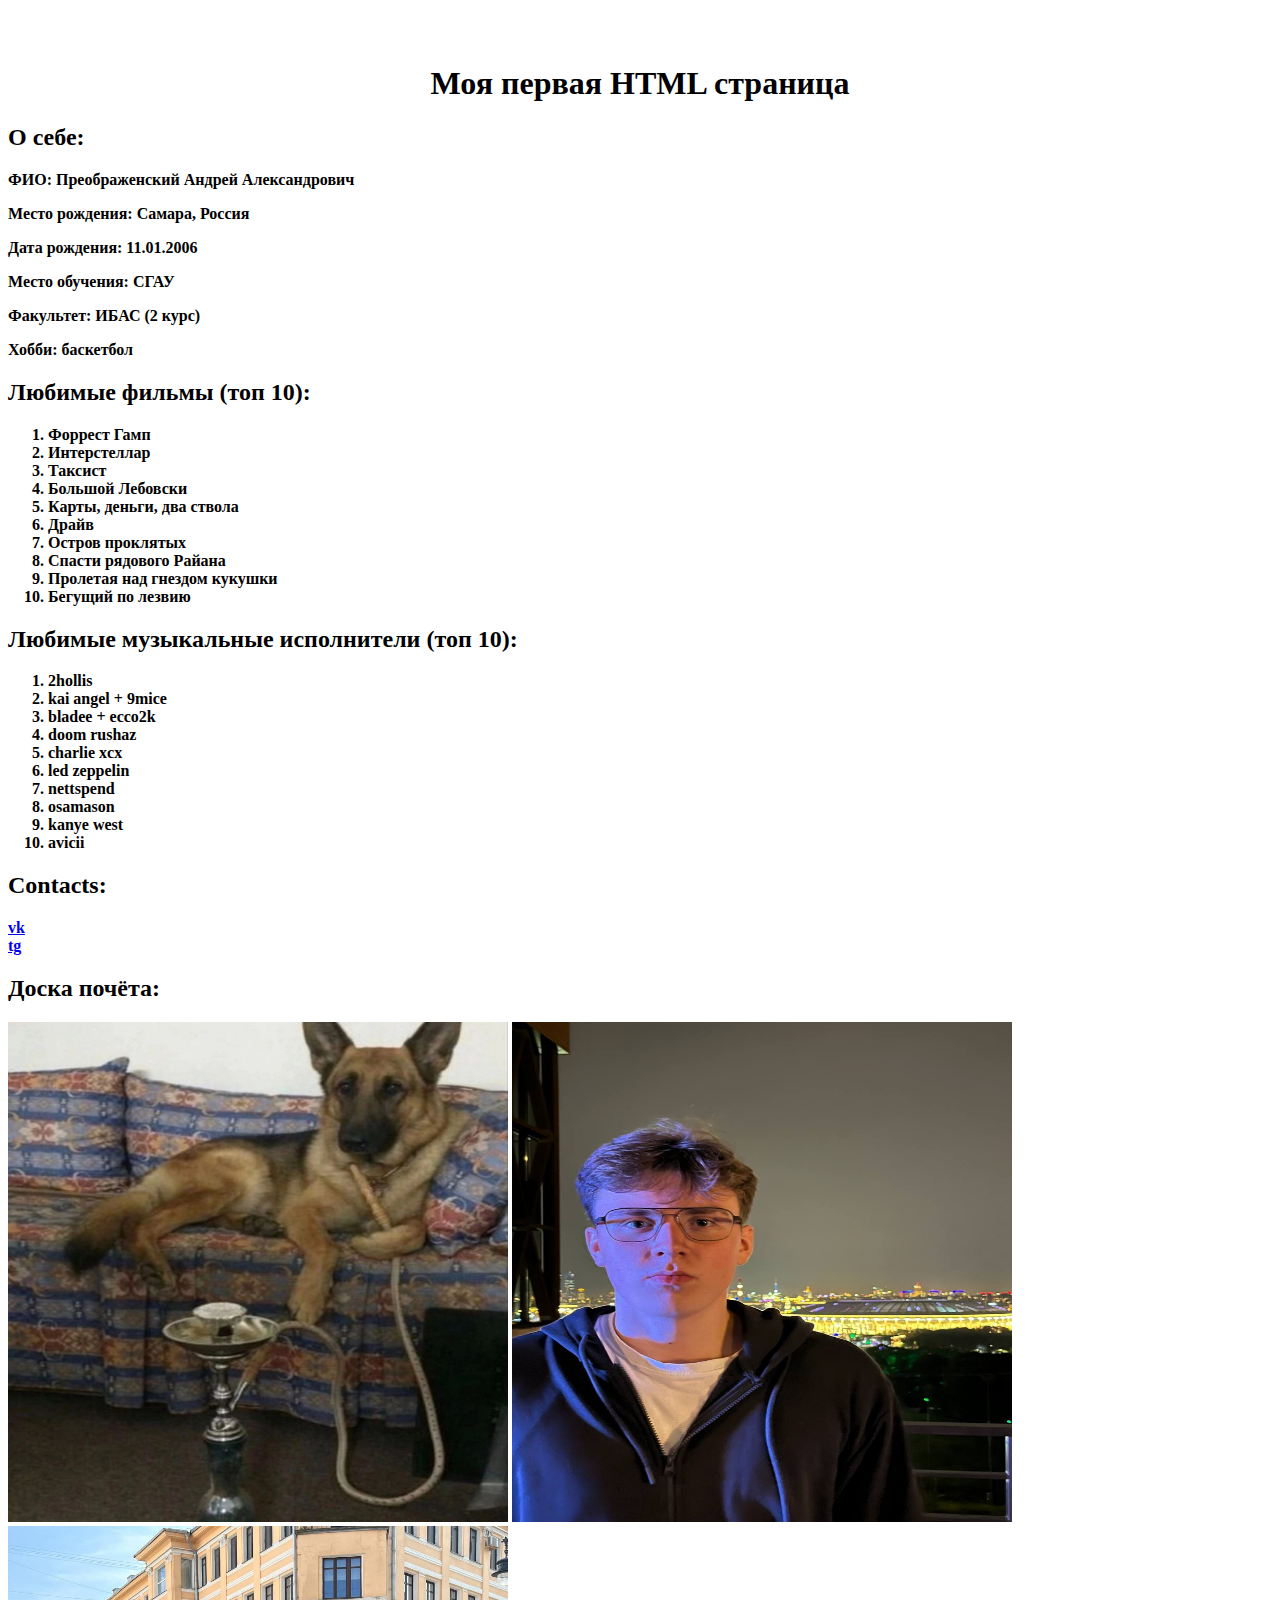
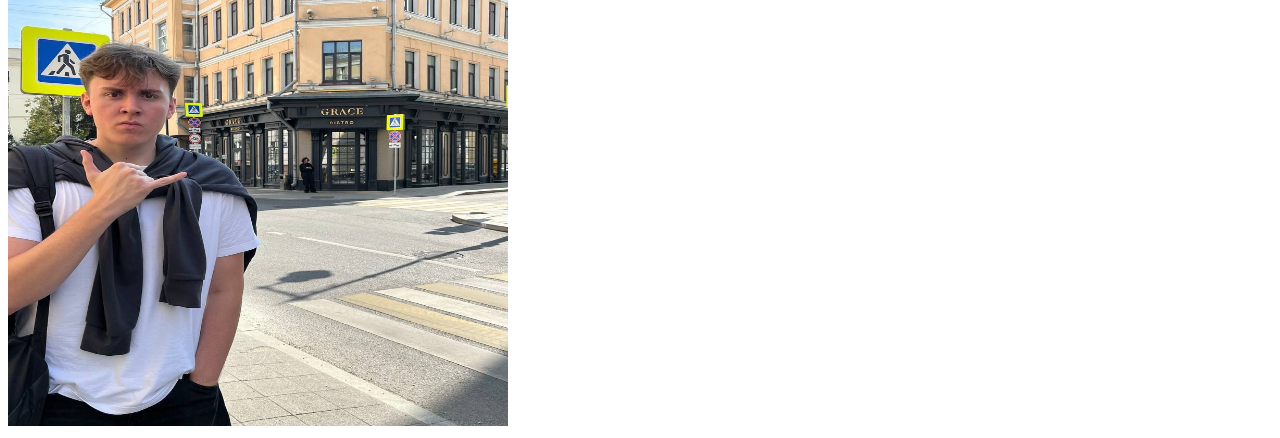
==== index.html @ b2947663 "create index.html" ====
<!DOCTYPE html>
<html>
<head>
<title>Лабораторная работа 1</title>
</head>
<body style="font-family: Verdana; background: url(fon2.jpg)">
    <br>
    <br>
<h1><b></b><center>Моя первая HTML страница</h1>
    <h2><strong>О себе:</h2>
    <p>ФИО: Преображенский Андрей Александрович</p>
    <p>Место рождения: Самара, Россия</p>
    <p>Дата рождения: 11.01.2006</p>
    <p>Место обучения: СГАУ</p>
    <p>Факультет: ИБАС (2 курс)</p>
    <p>Хобби: баскетбол</p>
<h2><strong>Любимые фильмы (топ 10):</h2>
    <ol>
        <li>Форрест Гамп</li>
        <li>Интерстеллар</li>
        <li>Таксист</li>
        <li>Большой Лебовски</li>
        <li>Карты, деньги, два ствола</li>
        <li>Драйв</li>
        <li>Остров проклятых</li>
        <li>Спасти рядового Райана</li>
        <li>Пролетая над гнездом кукушки</li>
        <li>Бегущий по лезвию</li>
    </ol>
<h2><strong>Любимые музыкальные исполнители (топ 10):</h2>
    <ol>
        <li>2hollis</li>
        <li>kai angel + 9mice</li>
        <li>bladee + ecco2k</li>
        <li>doom rushaz</li>
        <li>charlie xcx</li>
        <li>led zeppelin</li>
        <li>nettspend</li>
        <li>osamason</li>
        <li>kanye west</li>
        <li>avicii</li>
    </ol>
<h2><strong>Contacts:</h2>
    <a href="https://vk.com/andreypreobrazhenskiy" target="VK" >vk</a>
    <br>
    <a href="https://t.me/andrey_mrakobes" target="TG" >tg</a>
    <br>
<h2><strong>Доска почёта:</strong></h2>
<img src="src/image/dog.jpg" alt="Гавгавыч" width="500" height="500"/>
<img src="src/image/me.jpg" alt="Я на фоне Лужников" width="500" height="500"/>
<img src="src/image/me2.jpg" alt="Я на фоне Клод Моне" width="500" height="500"/>

</body>
</html>
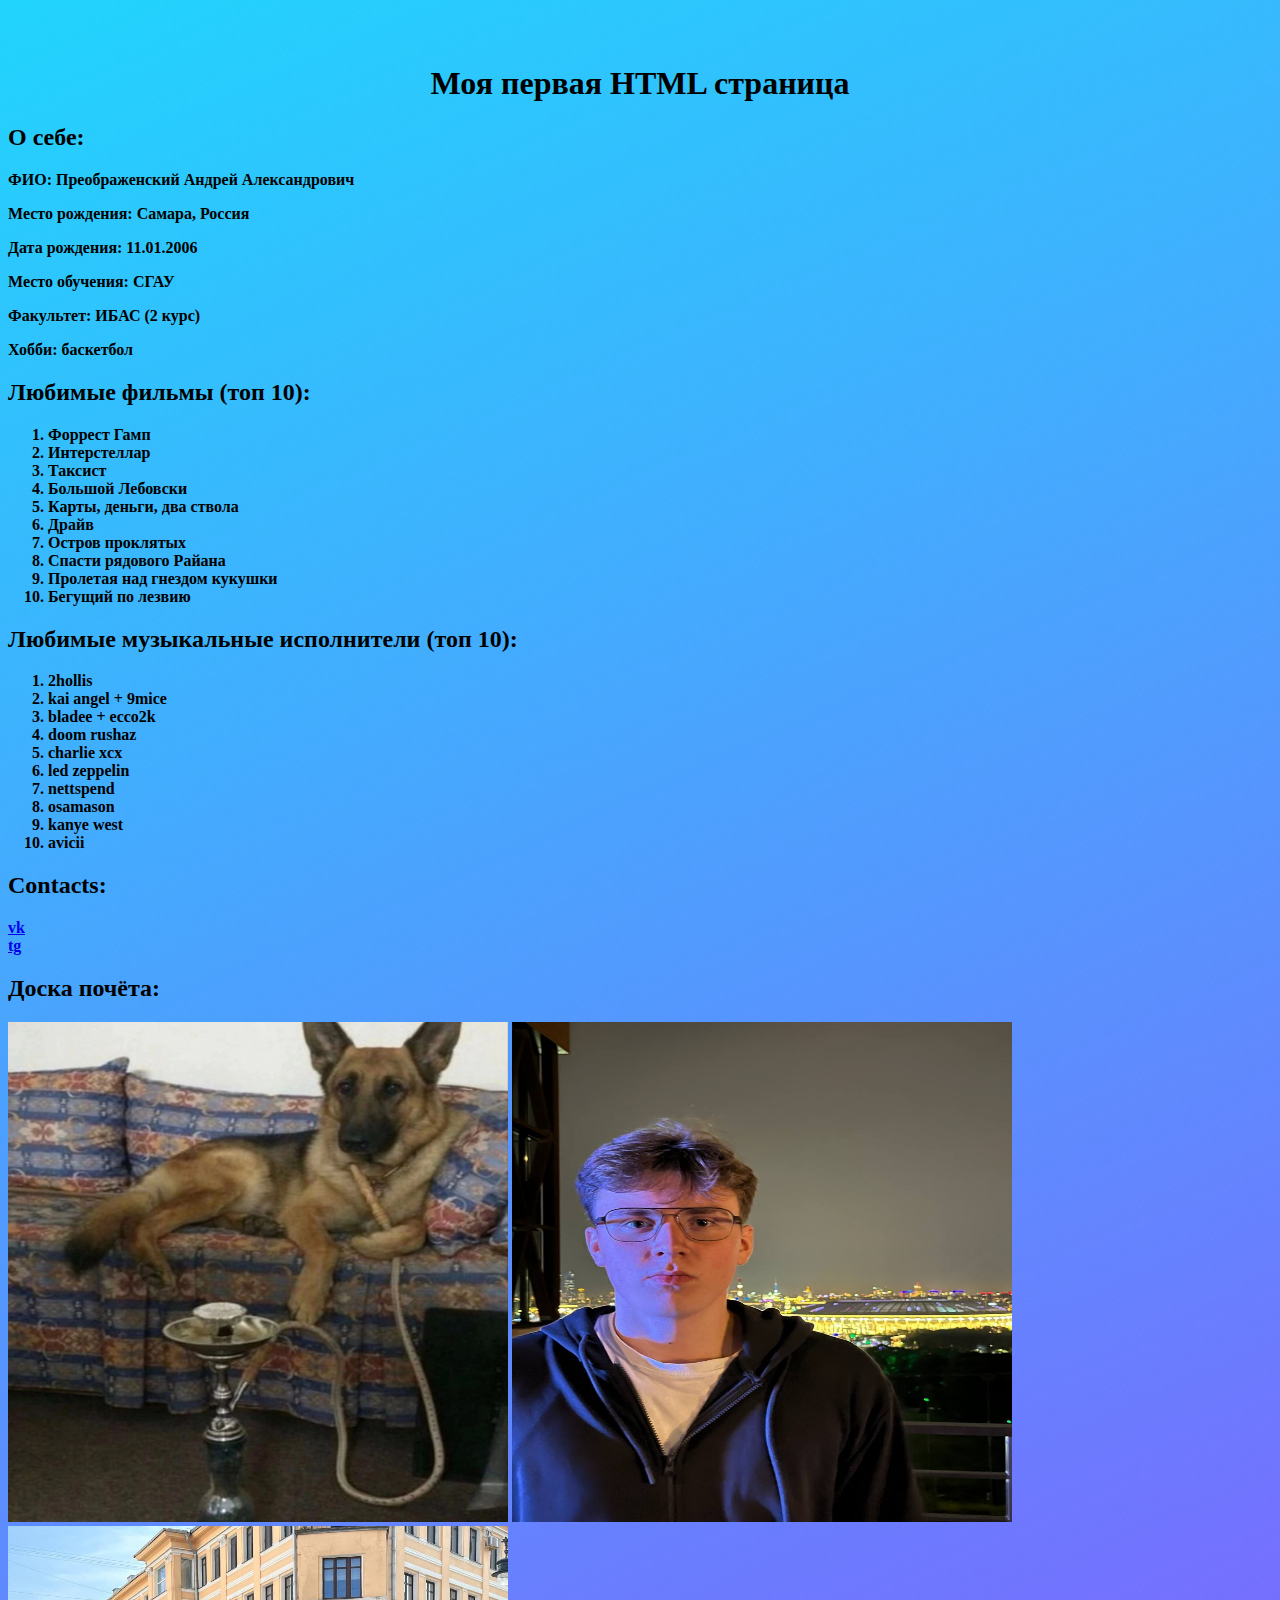
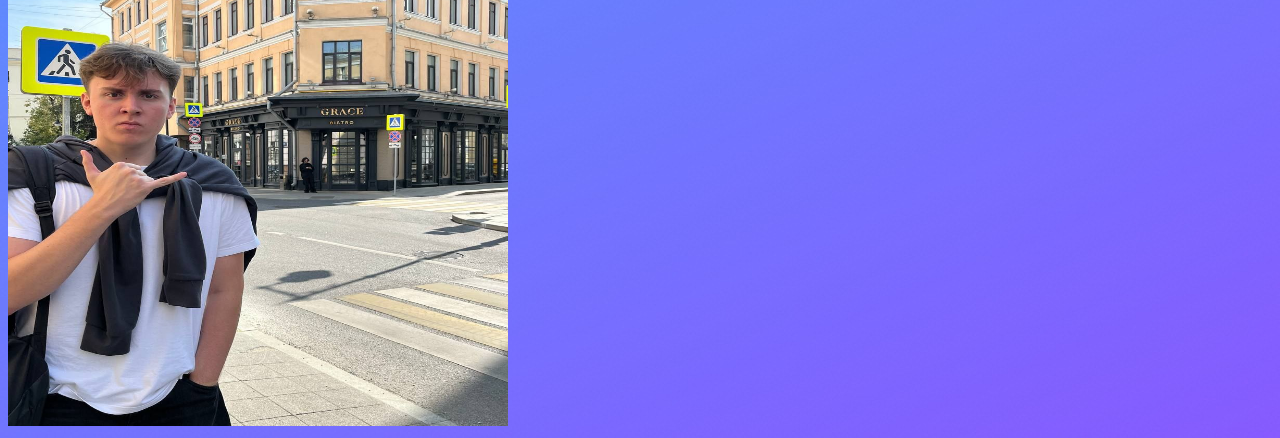
==== commit 4348010f: "Update index.html" ====
--- a/index.html
+++ b/index.html
@@ -3,7 +3,7 @@
 <head>
 <title>Лабораторная работа 1</title>
 </head>
-<body style="font-family: Verdana; background: url(fon2.jpg)">
+<body style="font-family: Verdana; background: url(src/image/fon2.jpg)">
     <br>
     <br>
 <h1><b></b><center>Моя первая HTML страница</h1>
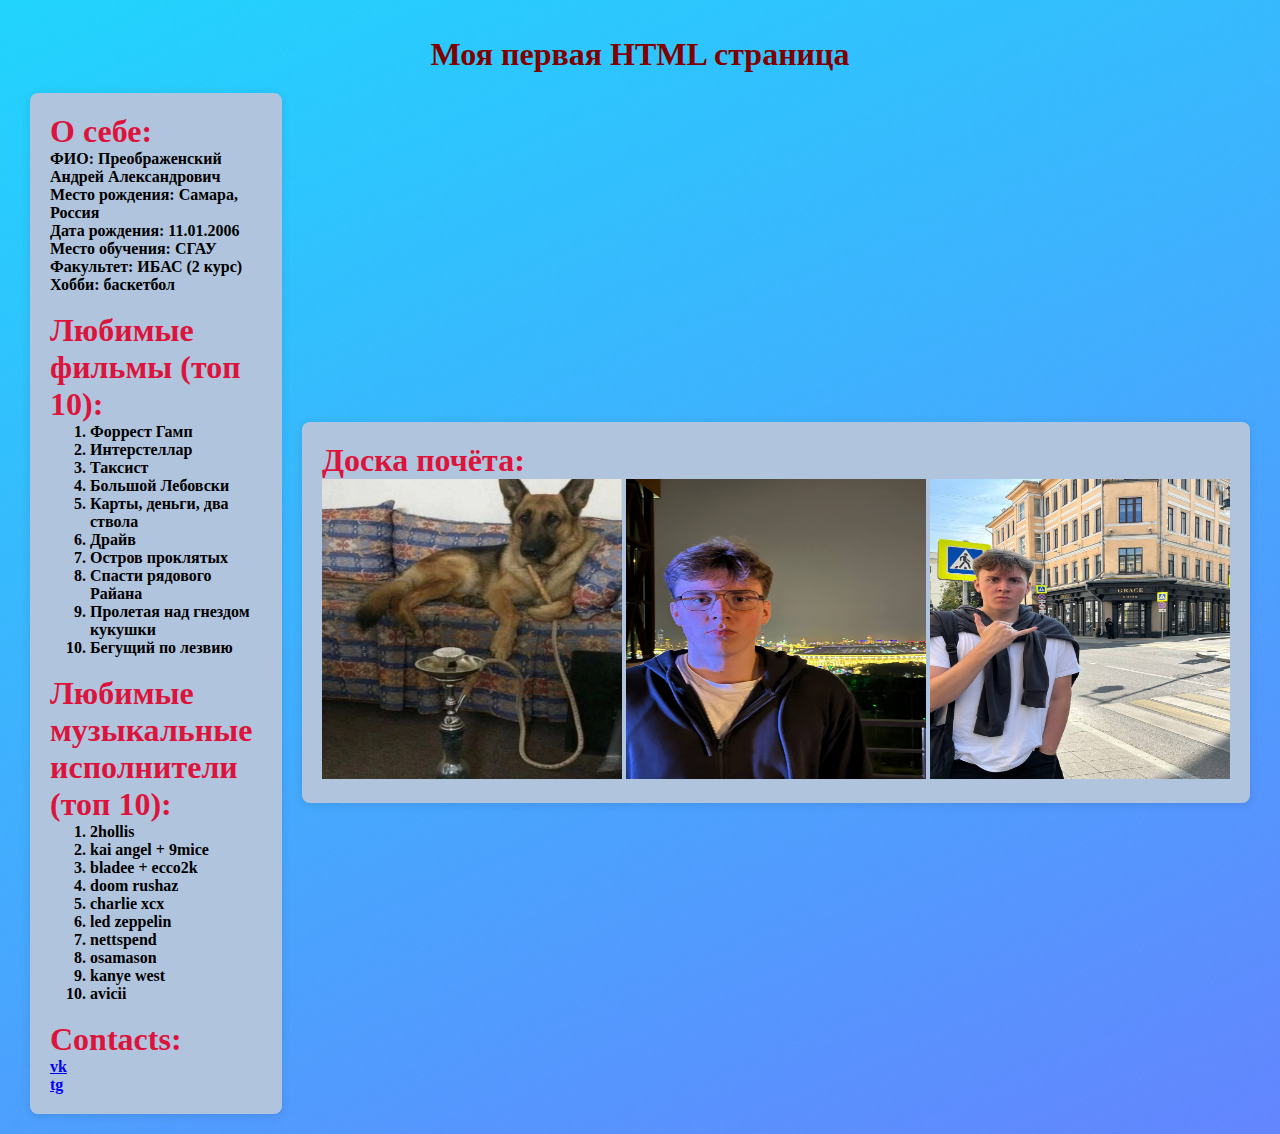
==== commit 70a8b633: "Update index.html" ====
--- a/index.html
+++ b/index.html
@@ -1,54 +1,69 @@
 <!DOCTYPE html>
 <html>
+
 <head>
-<title>Лабораторная работа 1</title>
+    <link rel="stylesheet" type="text/css" href="style.css" />
+    <title>Лабораторная работа 1</title>
 </head>
-<body style="font-family: Verdana; background: url(src/image/fon2.jpg)">
+
+<body>
     <br>
     <br>
-<h1><b></b><center>Моя первая HTML страница</h1>
-    <h2><strong>О себе:</h2>
-    <p>ФИО: Преображенский Андрей Александрович</p>
-    <p>Место рождения: Самара, Россия</p>
-    <p>Дата рождения: 11.01.2006</p>
-    <p>Место обучения: СГАУ</p>
-    <p>Факультет: ИБАС (2 курс)</p>
-    <p>Хобби: баскетбол</p>
-<h2><strong>Любимые фильмы (топ 10):</h2>
-    <ol>
-        <li>Форрест Гамп</li>
-        <li>Интерстеллар</li>
-        <li>Таксист</li>
-        <li>Большой Лебовски</li>
-        <li>Карты, деньги, два ствола</li>
-        <li>Драйв</li>
-        <li>Остров проклятых</li>
-        <li>Спасти рядового Райана</li>
-        <li>Пролетая над гнездом кукушки</li>
-        <li>Бегущий по лезвию</li>
-    </ol>
-<h2><strong>Любимые музыкальные исполнители (топ 10):</h2>
-    <ol>
-        <li>2hollis</li>
-        <li>kai angel + 9mice</li>
-        <li>bladee + ecco2k</li>
-        <li>doom rushaz</li>
-        <li>charlie xcx</li>
-        <li>led zeppelin</li>
-        <li>nettspend</li>
-        <li>osamason</li>
-        <li>kanye west</li>
-        <li>avicii</li>
-    </ol>
-<h2><strong>Contacts:</h2>
-    <a href="https://vk.com/andreypreobrazhenskiy" target="VK" >vk</a>
-    <br>
-    <a href="https://t.me/andrey_mrakobes" target="TG" >tg</a>
-    <br>
-<h2><strong>Доска почёта:</strong></h2>
-<img src="src/image/dog.jpg" alt="Гавгавыч" width="500" height="500"/>
-<img src="src/image/me.jpg" alt="Я на фоне Лужников" width="500" height="500"/>
-<img src="src/image/me2.jpg" alt="Я на фоне Клод Моне" width="500" height="500"/>
+    <h1>Моя первая HTML страница</h1>
+    <div class="content">
+        <div class="content-left">
+            <h2><strong>О себе:</h2>
+            <p>ФИО: Преображенский Андрей Александрович</p>
+            <p>Место рождения: Самара, Россия</p>
+            <p>Дата рождения: 11.01.2006</p>
+            <p>Место обучения: СГАУ</p>
+            <p>Факультет: ИБАС (2 курс)</p>
+            <p>Хобби: баскетбол</p>
+            <br>
+            <h2><strong>Любимые фильмы (топ 10):</h2>
+            <ol>
+                <li>Форрест Гамп</li>
+                <li>Интерстеллар</li>
+                <li>Таксист</li>
+                <li>Большой Лебовски</li>
+                <li>Карты, деньги, два ствола</li>
+                <li>Драйв</li>
+                <li>Остров проклятых</li>
+                <li>Спасти рядового Райана</li>
+                <li>Пролетая над гнездом кукушки</li>
+                <li>Бегущий по лезвию</li>
+            </ol>
+            <br>
+            <h2><strong>Любимые музыкальные исполнители (топ 10):</h2>
+            <ol>
+                <li>2hollis</li>
+                <li>kai angel + 9mice</li>
+                <li>bladee + ecco2k</li>
+                <li>doom rushaz</li>
+                <li>charlie xcx</li>
+                <li>led zeppelin</li>
+                <li>nettspend</li>
+                <li>osamason</li>
+                <li>kanye west</li>
+                <li>avicii</li>
+            </ol>
+            <br>
+            <h2><strong>Contacts:</h2>
+            <a href="https://vk.com/andreypreobrazhenskiy" target="VK">vk</a>
+            <br>
+            <a href="https://t.me/andrey_mrakobes" target="TG">tg</a>
+            <br>
+        </div>
+
+        <br>
+        <div class="content-right">
+            <h3>Доска почёта:</h3>
+            <img src="src/image/dog.jpg" alt="Гавгавыч" class="card-img"/>
+            <img src="src/image/me.jpg" alt="Я на фоне Лужников" class="card-img"/>
+            <img src="src/image/me2.jpg" alt="Я на фоне Клод Моне" class="card-img"/>
+        </div>
+    </div>
 
 </body>
+
 </html>
--- a/style.css
+++ b/style.css
@@ -0,0 +1,70 @@
+body {
+    font-family: Verdana;
+    margin: 0;
+    background-image: url("src/image/fon2.jpg");
+
+    .content {
+        display: flex;
+        justify-content: space-between;
+        margin: 20px;
+        align-items: center;
+
+    }
+
+    .content-left, .content-right {
+        background: #B0C4DE;
+        margin: 0 10px;
+        padding: 20px;
+        border-radius: 8px;
+        box-shadow: 0 2px 10px rgba(0, 0, 0, 0.1);
+        flex: 1; 
+        flex-flow: column wrap;
+    }
+
+    .content-right img {
+        width: 300px;
+        height: 300px;
+    }
+
+    .card-img {
+        width: 100%;
+        height: auto;
+    }
+
+    h1 {
+        font-weight: bold;
+        font-size: xx-large;
+        text-align: center;
+        color: maroon;
+        margin-top: auto;
+        margin-bottom: auto;
+    }
+
+    .content-left h2 {
+        font-weight: bolder;
+        font-size: xx-large;
+        color: crimson;
+        margin-top: auto;
+        margin-bottom: auto;
+    }
+
+    h3 {
+        font-weight: bolder;
+        font-size: xx-large;
+        color: crimson;
+        margin-top: auto;
+        margin-bottom: auto;
+    }
+
+    .content-left p {
+        color: black;
+        margin-top: auto;
+        margin-bottom: auto;
+    }
+
+    .content-left ol {
+        color: black;
+        margin-top: auto;
+        margin-bottom: auto;
+    }
+}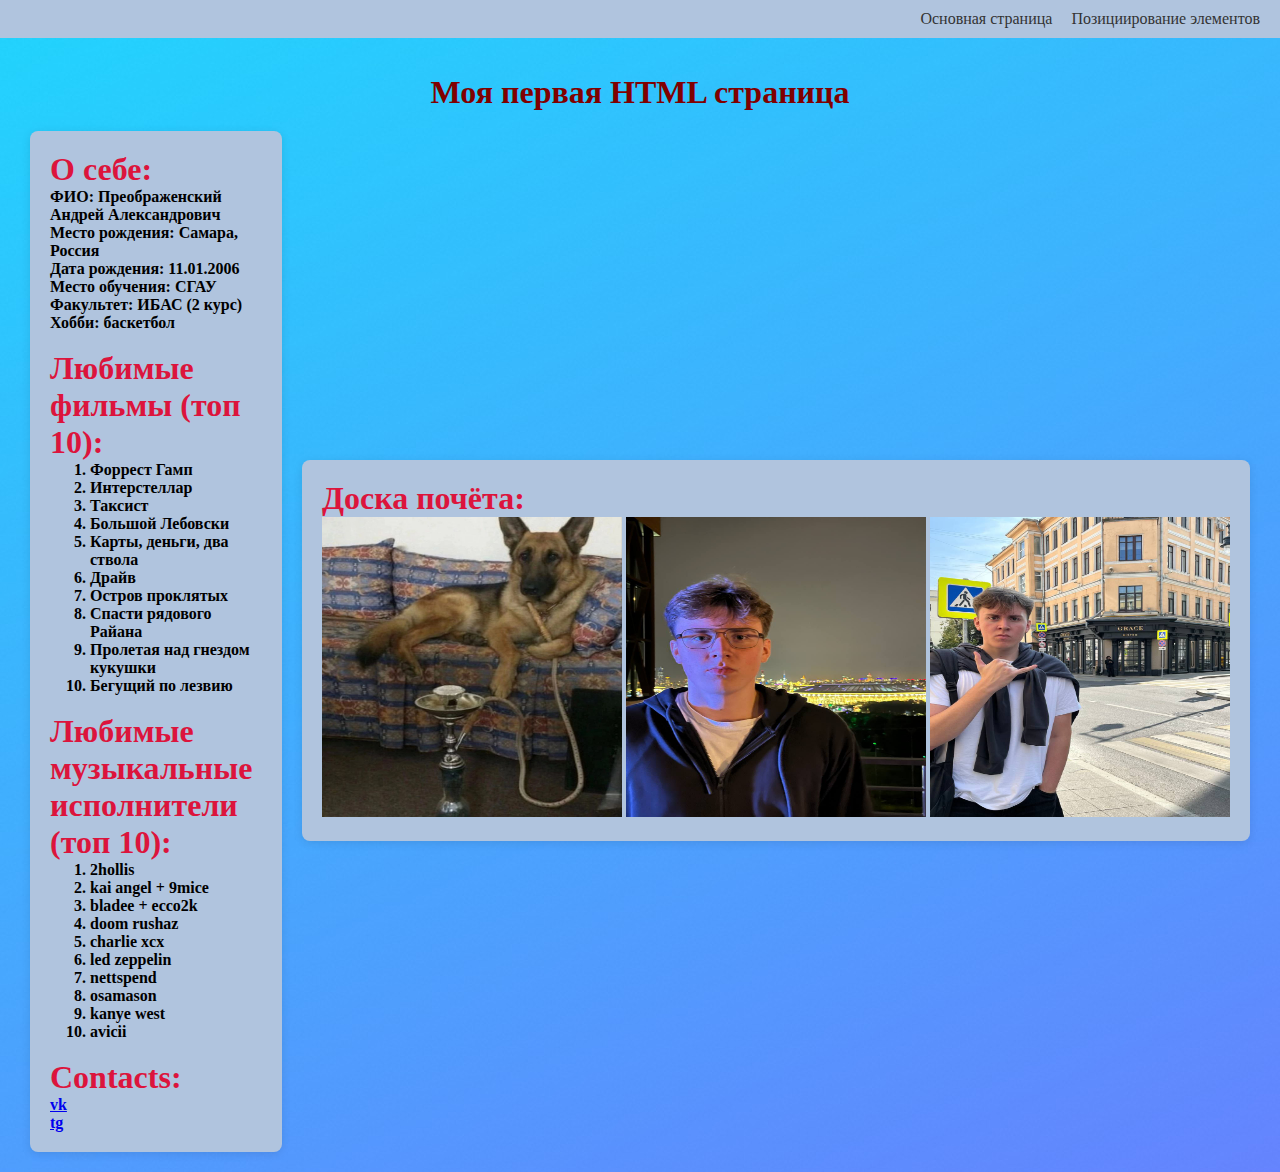
==== commit e0741aba: "Update index.html" ====
--- a/index.html
+++ b/index.html
@@ -3,10 +3,17 @@
 
 <head>
     <link rel="stylesheet" type="text/css" href="style.css" />
+    <link rel="stylesheet" ahref="page2.html"/>
     <title>Лабораторная работа 1</title>
 </head>
 
 <body>
+    <div class="header">
+        <nav>
+            <a href="index.html">Основная страница</a>
+            <a href="page2.html">Позициирование элементов</a>
+        </nav>
+    </div>
     <br>
     <br>
     <h1>Моя первая HTML страница</h1>
@@ -58,9 +65,9 @@
         <br>
         <div class="content-right">
             <h3>Доска почёта:</h3>
-            <img src="src/image/dog.jpg" alt="Гавгавыч" class="card-img"/>
-            <img src="src/image/me.jpg" alt="Я на фоне Лужников" class="card-img"/>
-            <img src="src/image/me2.jpg" alt="Я на фоне Клод Моне" class="card-img"/>
+            <img src="src/image/dog.jpg" alt="Гавгавыч" class="card-img" />
+            <img src="src/image/me.jpg" alt="Я на фоне Лужников" class="card-img" />
+            <img src="src/image/me2.jpg" alt="Я на фоне Клод Моне" class="card-img" />
         </div>
     </div>
 
--- a/style.css
+++ b/style.css
@@ -3,6 +3,129 @@
     margin: 0;
     background-image: url("src/image/fon2.jpg");
 
+    .kvadrat {
+        width: 200px;
+        height: 200px;
+        border: 2px solid red;
+        margin: 20px;
+        right: 100px;
+        bottom: 100px;
+    }
+
+    .absolute-kvadrat {
+        border: 2px solid blue;
+        position: absolute;
+        width: 200px;
+        height: 200px;
+        left: 170px;
+        right: 0;
+        bottom: 0;
+        top: 2040px;
+    }
+
+    .relative-kvadrat {
+        border: 2px solid green;
+        position: relative;
+        width: 200px;
+        height: 200px;
+        left: 270px;
+        right: 100px;
+        bottom: 100px;
+        top: 25px;
+    }
+
+    .container-4 {
+        background: white; /* Задайте желаемый цвет фона */
+        display: flex;
+        flex-direction: column;
+        padding: 20px;
+        border: 2px solid #000000;
+        height: 900px; /* Высота контейнера, можно изменить по желанию */
+    }
+
+    .fixed-fisher {
+        position: fixed;
+        bottom: 0; 
+        right: 0;
+    }
+    
+    .fixed-fisher img {
+        width: 100px;
+        height: 100px;
+    }    
+
+    * {
+        box-sizing: border-box;
+    }
+
+    .container-3 {
+        display: flex;
+        flex-wrap: wrap; /* Автоматический перенос на новую строку */
+        justify-content: space-between; /* Равномерное распределение */
+        background-color: #7B68EE; /* Цвет фона контейнера */
+        border: 2px solid #333; /* Контур элемента */
+        padding: 10px; /* Отступ вокруг содержимого */
+    }
+    
+    .block-3 {
+        width: 200px; /* Ширина */
+        height: 200px; /* Высота */
+        background-color: #191970; /* Цвет фона блоков */
+        margin-bottom: 10px; /* Отступ между строками */
+    }
+    
+    .container-2 {
+        background: #0664b1; /* Задайте любой цвет фона */
+        height: 600px; /* Высота контейнера для вертикального центрирования */
+        display: flex;
+        justify-content: center; /* Горизонтальное центрирование */
+        align-items: center; /* Вертикальное центрирование */
+    }
+
+    .block-2 {
+        width: 200px;
+        height: 200px;
+        background-color: #074a92; /* Задайте любой цвет фона */
+    }
+
+    .container {
+        background: #00BFFF; /* Задайте желаемый цвет фона */
+        display: flex;
+        flex-direction: column;
+        align-items: center; /* Центрирование по горизонтали */
+        padding: 20px;
+        height: 600px; /* Высота контейнера, можно изменить по желанию */
+    }
+
+    .block {
+        width: 200px;
+        height: 200px;
+        background-color: #B0C4DE; /* Задайте желаемый цвет фона блока */
+        margin-bottom: 20px; /* Отступ снизу для изображения */
+    }
+
+    img {
+        width: 200px;
+        height: auto; /* Сохраняем пропорции изображения */
+    }
+
+    .header {
+        background-color: #B0C4DE; 
+        padding: 10px 20px; 
+        display: flex;
+        justify-content: right; 
+    }
+
+    .header nav a {
+        margin-left: 15px; 
+        text-decoration: none; 
+        color: #333;
+    }
+    
+    .header nav a:hover {
+        color: #007BFF; 
+    }
+    
     .content {
         display: flex;
         justify-content: space-between;
@@ -67,4 +190,4 @@
         margin-top: auto;
         margin-bottom: auto;
     }
-}+}
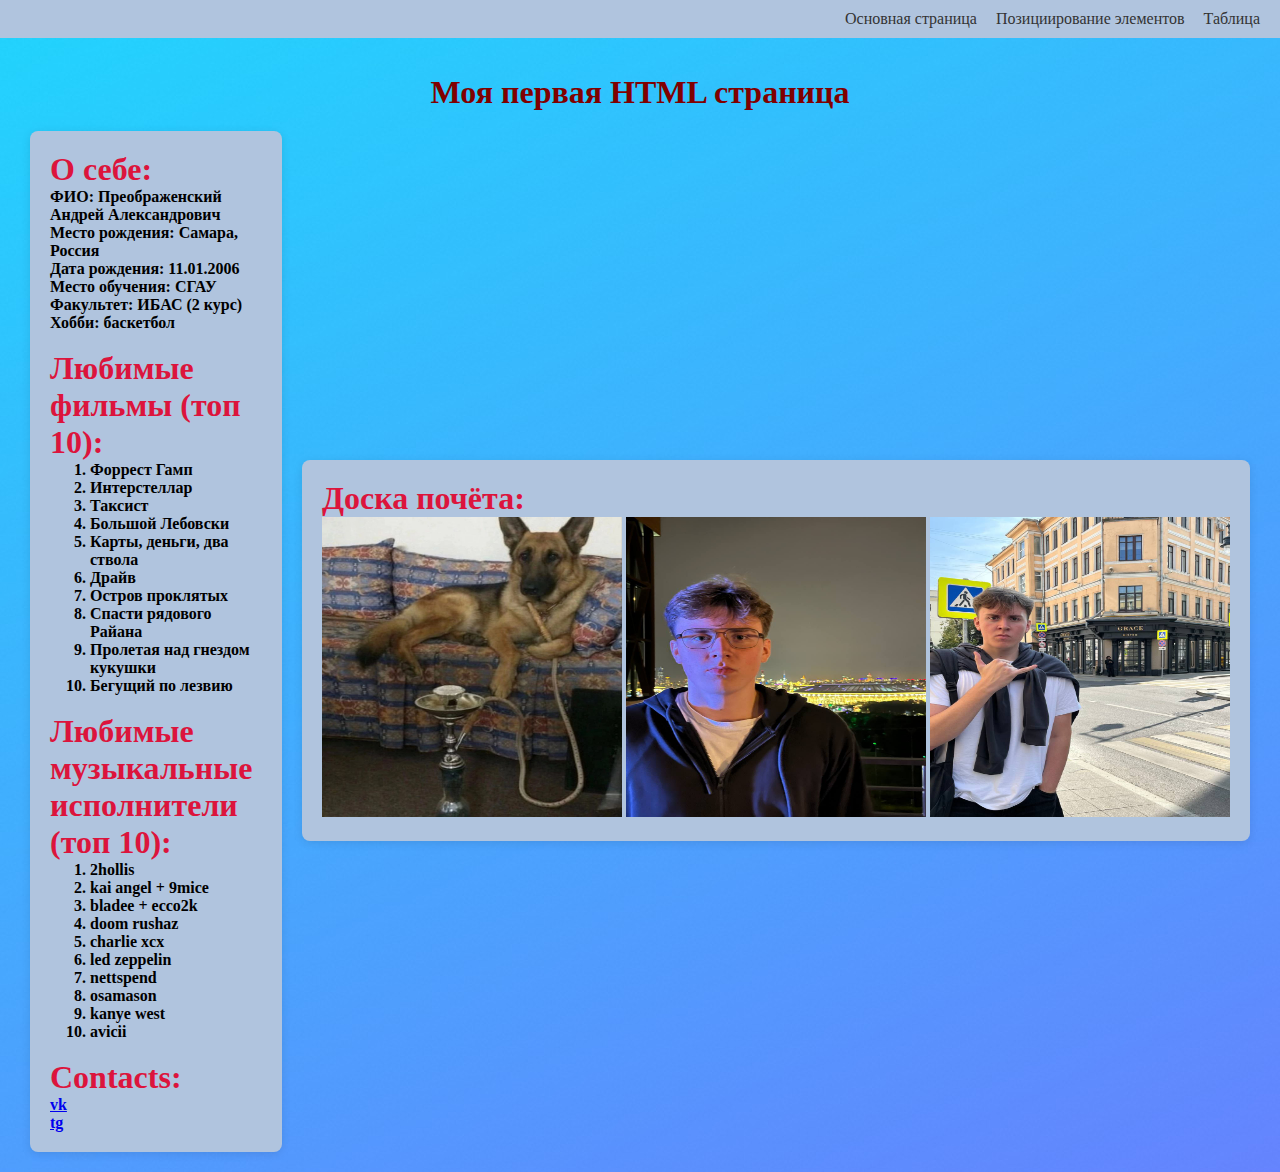
==== commit e5b733a5: "Update index.html" ====
--- a/index.html
+++ b/index.html
@@ -12,6 +12,7 @@
         <nav>
             <a href="index.html">Основная страница</a>
             <a href="page2.html">Позициирование элементов</a>
+            <a href="table.html">Таблица</a> 
         </nav>
     </div>
     <br>
